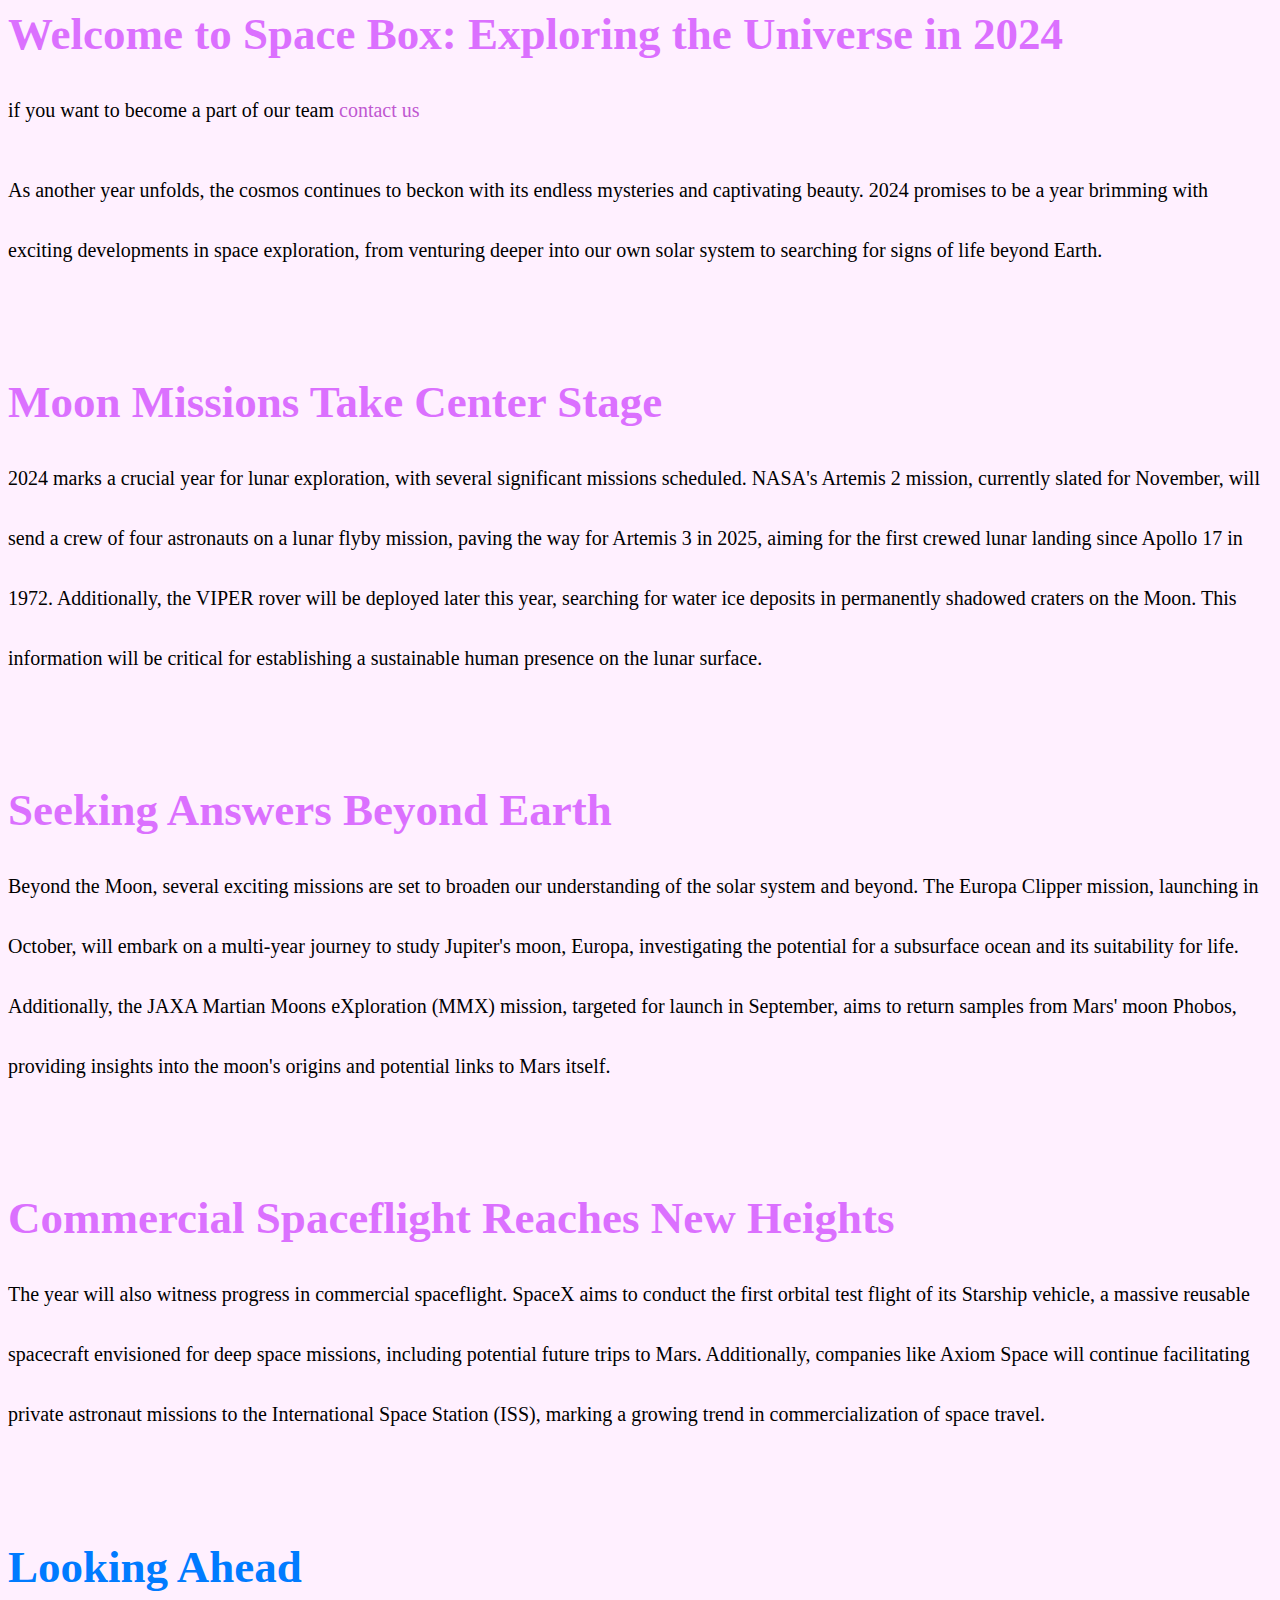
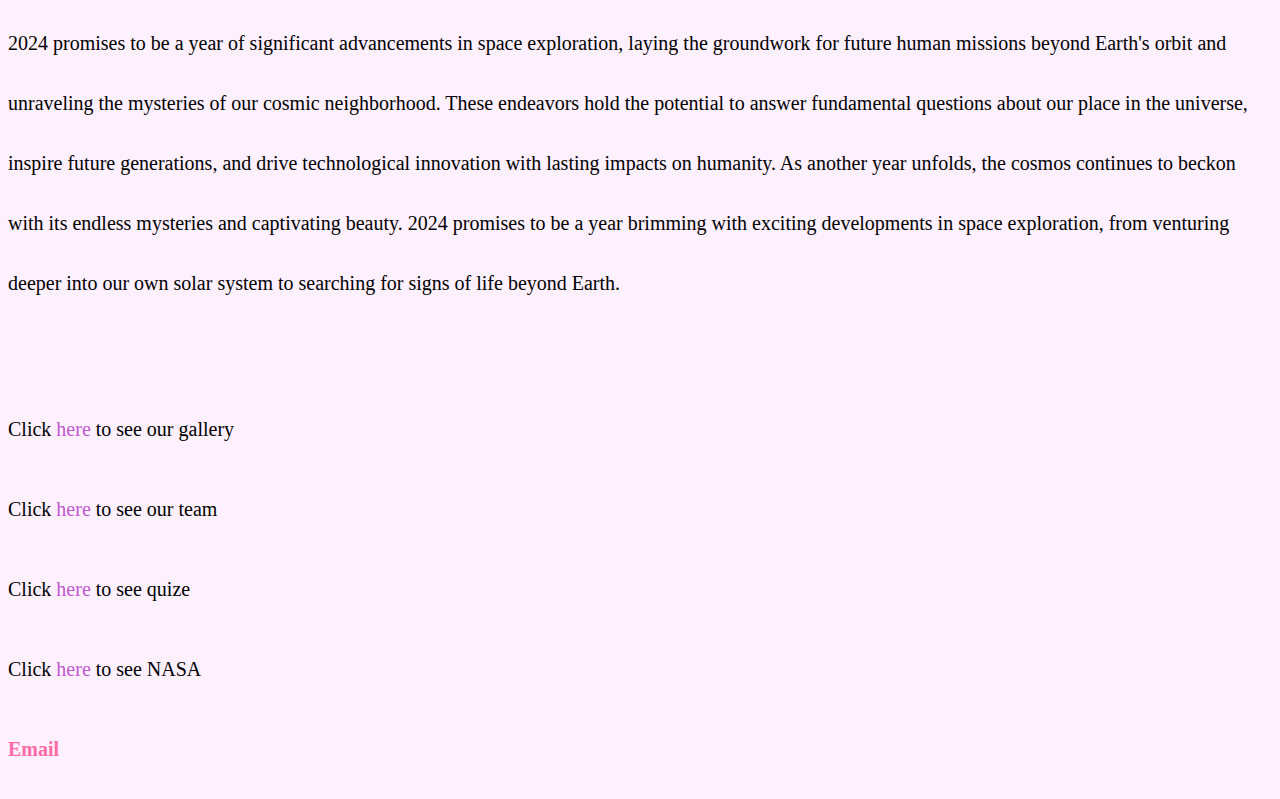
==== main page.html @ 2812a2e7 "lab 3" ====
<! DOCTYPE HTML>
<html>

<head>
  <meta charset="UTF-8">
  <meta name = "author" content = "Burunduk">
  <title>Space Box</title>
</head>

<style>
  @import url("styles.css");
</style>

<body>
  <div class="center-bold">
    <h1>Welcome to Space Box: Exploring the Universe in 2024</h1>
  </div>
  <p> if you want to become a part of our team <a href="#contacts">contact us</a></p>

  <p>
    As another year unfolds, the cosmos continues to beckon with its endless mysteries and captivating beauty. 
    2024 promises to be a year brimming with exciting developments in space exploration, 
    from venturing deeper into our own solar system to searching for signs of life beyond Earth.
  </p>
  <br><br>
  
  <h1>Moon Missions Take Center Stage</h1>
  <p>
    2024 marks a crucial year for lunar exploration, 
    with several significant missions scheduled. NASA's Artemis 2 mission, currently slated for November, 
    will send a crew of four astronauts on a lunar flyby mission, paving the way for Artemis 3 in 2025, 
    aiming for the first crewed lunar landing since Apollo 17 in 1972. Additionally, the VIPER rover will be deployed 
    later this year, searching for water ice deposits in permanently shadowed craters on the Moon. 
    This information will be critical for establishing a sustainable human presence on the lunar surface.
  </p>
  <br><br>

  <h1>Seeking Answers Beyond Earth</h1>
  <p>
    Beyond the Moon, several exciting missions are set to broaden our understanding 
    of the solar system and beyond. The Europa Clipper mission, launching in October, will embark on a multi-year 
    journey to study Jupiter's moon, Europa, investigating the potential for a subsurface ocean and its suitability for
     life. Additionally, the JAXA Martian Moons eXploration (MMX) mission, targeted for launch in September, 
    aims to return samples from Mars' moon Phobos, providing insights into the moon's origins and potential 
    links to Mars itself.
  </p>
  <br><br>


  <h1>Commercial Spaceflight Reaches New Heights</h1>
  <p>
    The year will also witness progress in commercial spaceflight. 
    SpaceX aims to conduct the first orbital test flight of its Starship vehicle, a massive reusable spacecraft 
    envisioned for deep space missions, including potential future trips to Mars. Additionally, companies like Axiom 
    Space will continue facilitating private astronaut missions to the International Space Station (ISS), marking a 
    growing trend in commercialization of space travel.
  </p>
  <br><br>

  <h1 class="important">Looking Ahead</h1>
  <p>
    2024 promises to be a year of significant advancements in space exploration, laying the groundwork 
    for future human missions beyond Earth's orbit and unraveling the mysteries of our cosmic neighborhood. These 
    endeavors hold the potential to answer fundamental questions about our place in the universe, inspire future 
    generations, and drive technological innovation with lasting impacts on humanity.

    As another year unfolds, the cosmos continues to beckon with its endless mysteries and captivating beauty. 
    2024 promises to be a year brimming with exciting developments in space exploration, 
    from venturing deeper into our own solar system to searching for signs of life beyond Earth.
  </p>
  <br><br>

  <p>Click <a href="./pic page.html">here</a> to see our gallery</p>
  <p>Click <a href="./tab page.html">here</a> to see our team</p>
  <p>Click <a href="./list page.html">here</a> to see quize</p>
  <p>Click <a href="https://www.nasa.gov">here</a> to see NASA</p>

  <p id="contacts"><a href="mailto:m.bluth@example.com">Email</a></p>
</body>

</html>
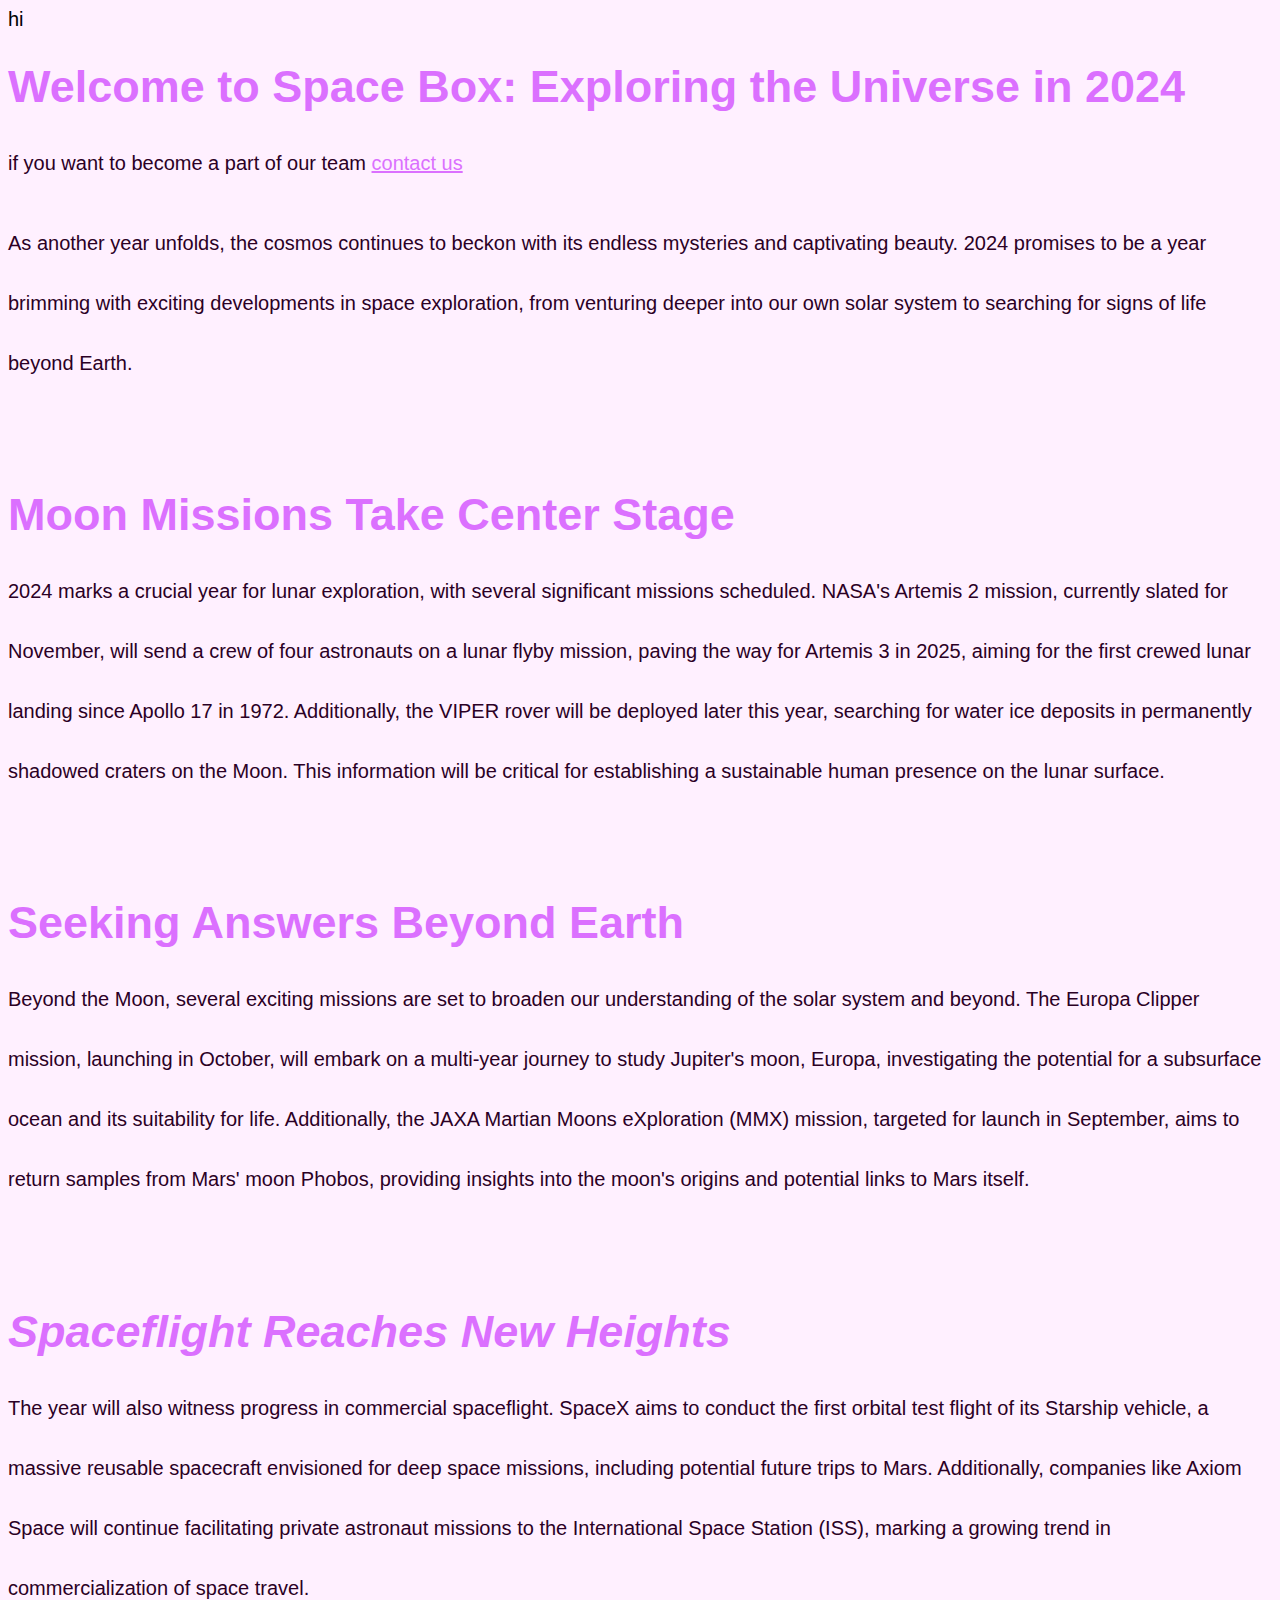
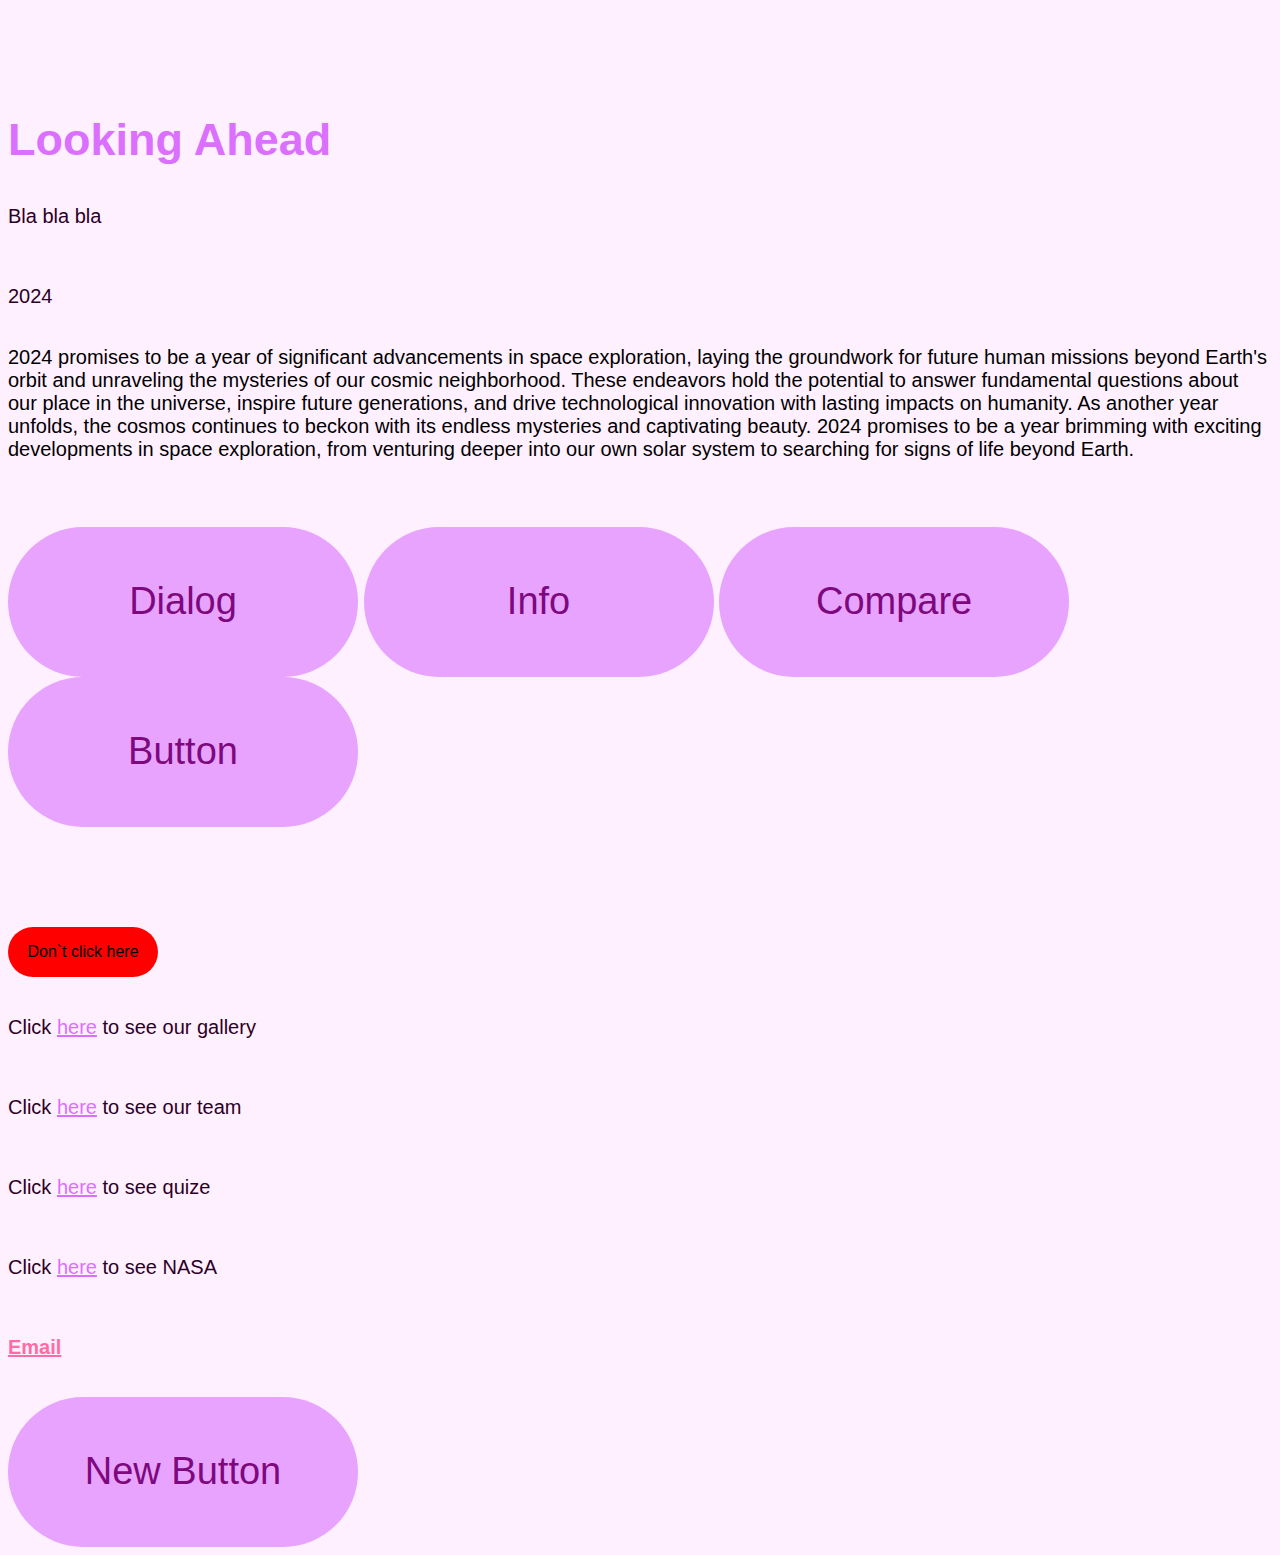
==== commit a99fe47b: "lab 6" ====
--- a/main page.html
+++ b/main page.html
@@ -5,13 +5,29 @@
   <meta charset="UTF-8">
   <meta name = "author" content = "Burunduk">
   <title>Space Box</title>
+  <link rel="stylesheet" type="text/css" href="./styles.css">
 </head>
 
-<style>
-  @import url("styles.css");
-</style>
+<body>
+  hi
+  <!-- hi! comment  -->
 
-<body>
+  <script>
+    //   alert("Hi! We are going to explore universe here!");
+
+    //   let name = prompt("So enter your nicname here:");
+    //   alert("Nice to see you " + name + "!");
+
+    //   let confirmResult = confirm("Are you ready?");
+
+    //   if (confirmResult) {
+    //     alert("nice!");
+    //   } else {
+    //     alert("(");
+    // }
+    
+  </script>
+
   <div class="center-bold">
     <h1>Welcome to Space Box: Exploring the Universe in 2024</h1>
   </div>
@@ -33,7 +49,7 @@
     later this year, searching for water ice deposits in permanently shadowed craters on the Moon. 
     This information will be critical for establishing a sustainable human presence on the lunar surface.
   </p>
-  <br><br>
+  <br><br>          
 
   <h1>Seeking Answers Beyond Earth</h1>
   <p>
@@ -47,7 +63,7 @@
   <br><br>
 
 
-  <h1>Commercial Spaceflight Reaches New Heights</h1>
+  <h1><i>Spaceflight Reaches New Heights</i></h1>
   <p>
     The year will also witness progress in commercial spaceflight. 
     SpaceX aims to conduct the first orbital test flight of its Starship vehicle, a massive reusable spacecraft 
@@ -57,25 +73,40 @@
   </p>
   <br><br>
 
-  <h1 class="important">Looking Ahead</h1>
+  <h1>Looking Ahead</h1>
+  <p id="bla">Bla bla bla</p>
   <p>
+    <p class="container">2024</p>
     2024 promises to be a year of significant advancements in space exploration, laying the groundwork 
     for future human missions beyond Earth's orbit and unraveling the mysteries of our cosmic neighborhood. These 
     endeavors hold the potential to answer fundamental questions about our place in the universe, inspire future 
     generations, and drive technological innovation with lasting impacts on humanity.
-
     As another year unfolds, the cosmos continues to beckon with its endless mysteries and captivating beauty. 
     2024 promises to be a year brimming with exciting developments in space exploration, 
     from venturing deeper into our own solar system to searching for signs of life beyond Earth.
   </p>
   <br><br>
 
-  <p>Click <a href="./pic page.html">here</a> to see our gallery</p>
-  <p>Click <a href="./tab page.html">here</a> to see our team</p>
-  <p>Click <a href="./list page.html">here</a> to see quize</p>
-  <p>Click <a href="https://www.nasa.gov">here</a> to see NASA</p>
+  <div>
+    <button onclick="dialog()">Dialog</button>
+    <button onclick="info('Ponomar', 'Daryna')">Info</button>
+    <button onclick="compare()">Compare</button>
+    <button id="existingButton" onclick="exiting_button()">Button</button>
+  </div>
+  
+  <button class = "red_button" onclick="change_page()">Don`t click here</button>
+
+  <div class="links">
+    <p>Click <a href="./pic page.html">here</a> to see our gallery</p>
+    <p>Click <a href="./tab page.html">here</a> to see our team</p>
+    <p>Click <a href="./list page.html">here</a> to see quize</p>
+    <p>Click <a href="https://www.nasa.gov">here</a> to see NASA</p>
+  </div>
 
   <p id="contacts"><a href="mailto:m.bluth@example.com">Email</a></p>
+
+  <script src="./script.js"></script>
+
 </body>
 
 </html>
--- a/styles.css
+++ b/styles.css
@@ -0,0 +1,133 @@
+body {
+    font-size: 20;
+    background-color: #fff0ff;
+    font-family:Verdana, Geneva, Tahoma, sans-serif; 
+  }
+  
+  h1 {
+    font-size: 45; 
+    margin-bottom: 5; 
+    color: #db70ff; 
+    
+  }
+   
+  a {
+    color: #db70ff;
+  }
+
+  a:hover {
+    color: #6e076e;
+  }
+
+  p {
+    line-height: 3; 
+    color: #2b0025;
+  }
+  
+  #contacts a {
+    color: #ff6ca5; 
+    font-weight: bold; 
+  }
+
+  #contacts a:hover {
+    color: #ff0062; 
+    font-weight: bold; 
+  }
+
+  .center{
+    text-align: center;
+  }
+
+  .pic{
+    width: 800;
+    height: 500; 
+  }
+
+  dt {
+    font-weight: bold; 
+  }
+  
+  table {
+    border-collapse: collapse;
+    margin: 1em auto; 
+  }
+  
+  th, td {
+    border: 1px solid #000000;
+    padding: 10px;
+  }
+
+  .astronaut-table {
+    margin: 0 auto; 
+  }
+  
+  .astronaut-table th {
+    background-color: #D235D2; 
+    text-align: center; 
+  }
+  
+  .astronaut-table td {
+    text-align: center; 
+  }
+
+  .mission-table {
+    width: 90%; 
+    margin: 0 auto; 
+  }
+  
+  .mission-table th {
+    background-color: #D235D2; 
+    text-align: center; 
+  }
+  
+  .mission-table td {
+    text-align: left; 
+  }
+
+  .mission-table td:nth-child(2) { 
+    text-align: center; 
+  }
+
+  .mission-table td:nth-child(3) { 
+    text-align: right; 
+  }
+
+  button {
+    width: 350px;
+    height: 150px;
+    font-size: 38px;
+    background-color: #e8a3ff;
+    color: #7e087e;
+    border: none; 
+    border-radius: 90px;
+
+    &:hover {
+      background-color: #990399;
+      color: #ecbcfc;
+    }
+  
+    &:active {
+      background-color: #7e087e;
+      color: #db70ff;
+    }
+  }
+
+  .red_button {
+    width: 150px;
+    height: 50px;
+    font-size: 16px;
+    background-color: #ff0000;
+    color: #000000;
+    border: none; 
+    border-radius: 90px;
+    margin: 100px 0 0 0;
+
+    &:hover, &:active {
+      background-color: #ff0000;
+      color: #000000;
+    }
+  }
+  
+
+
+  
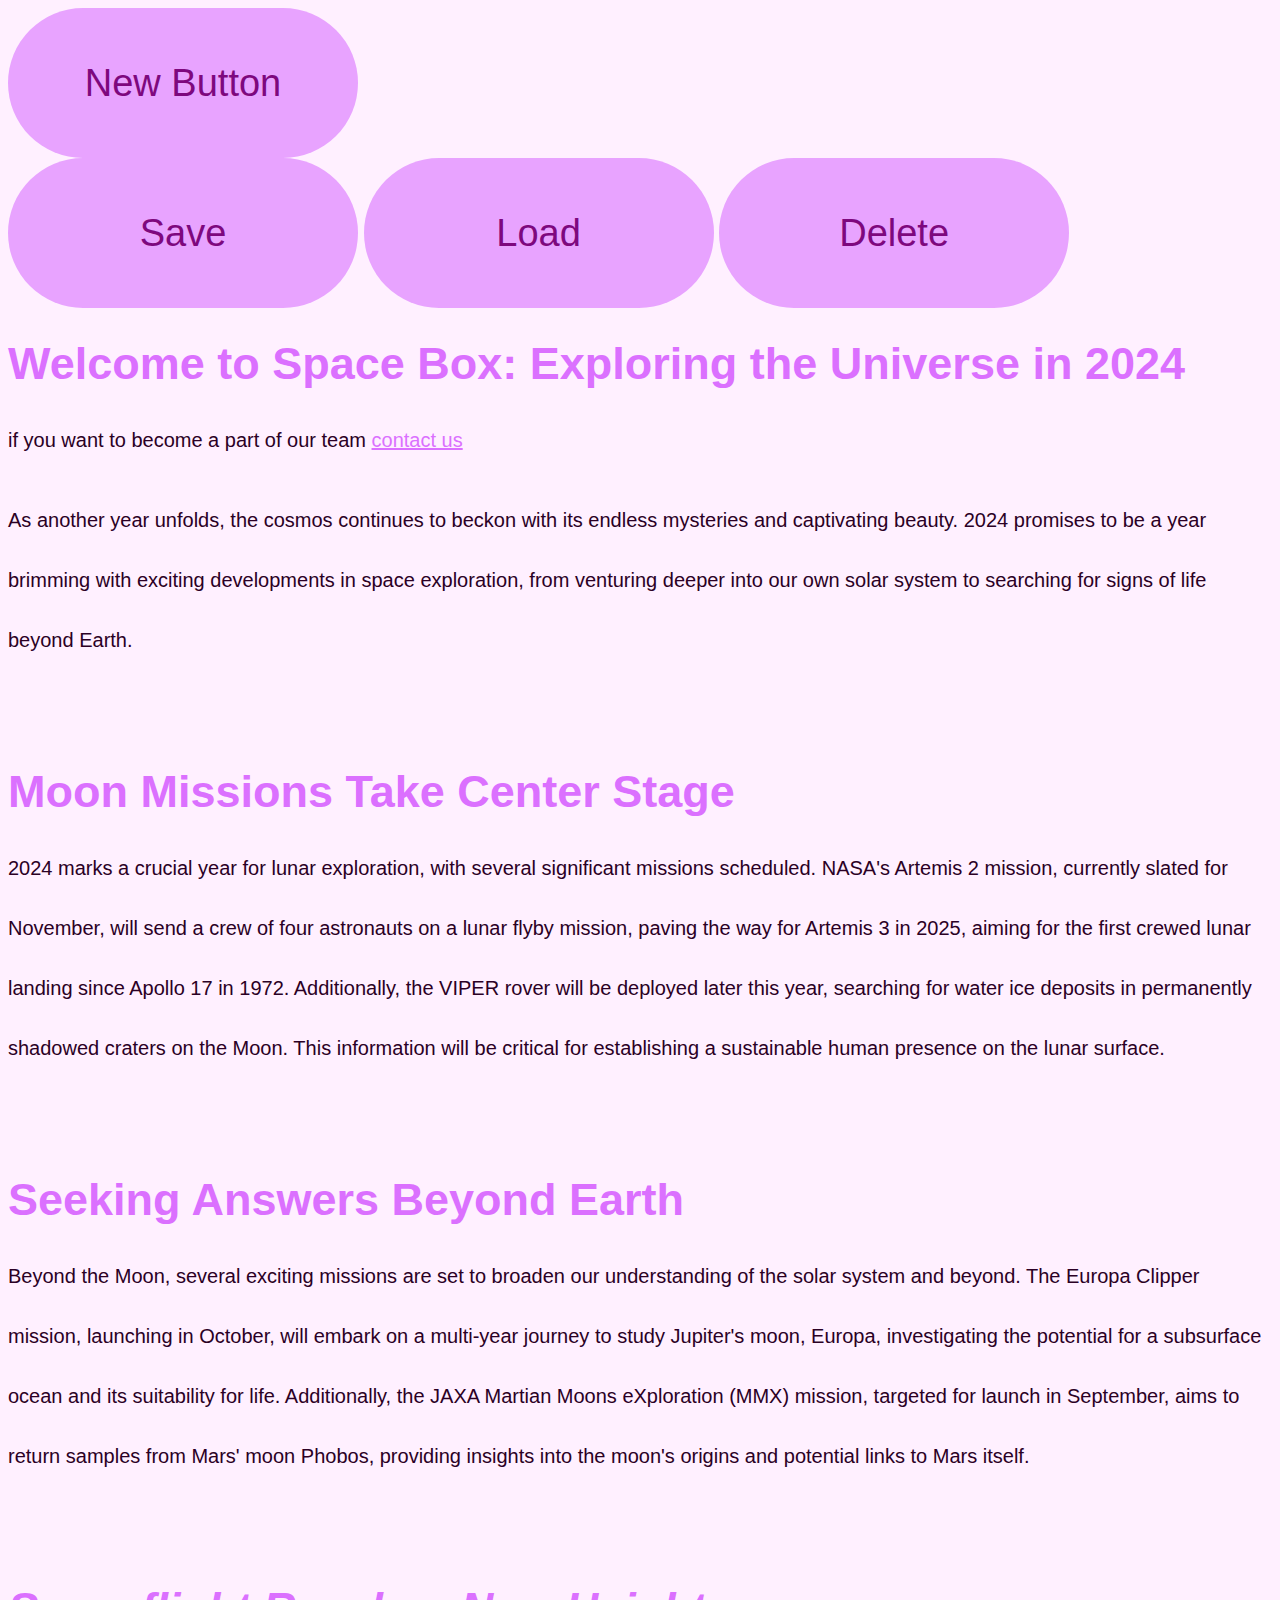
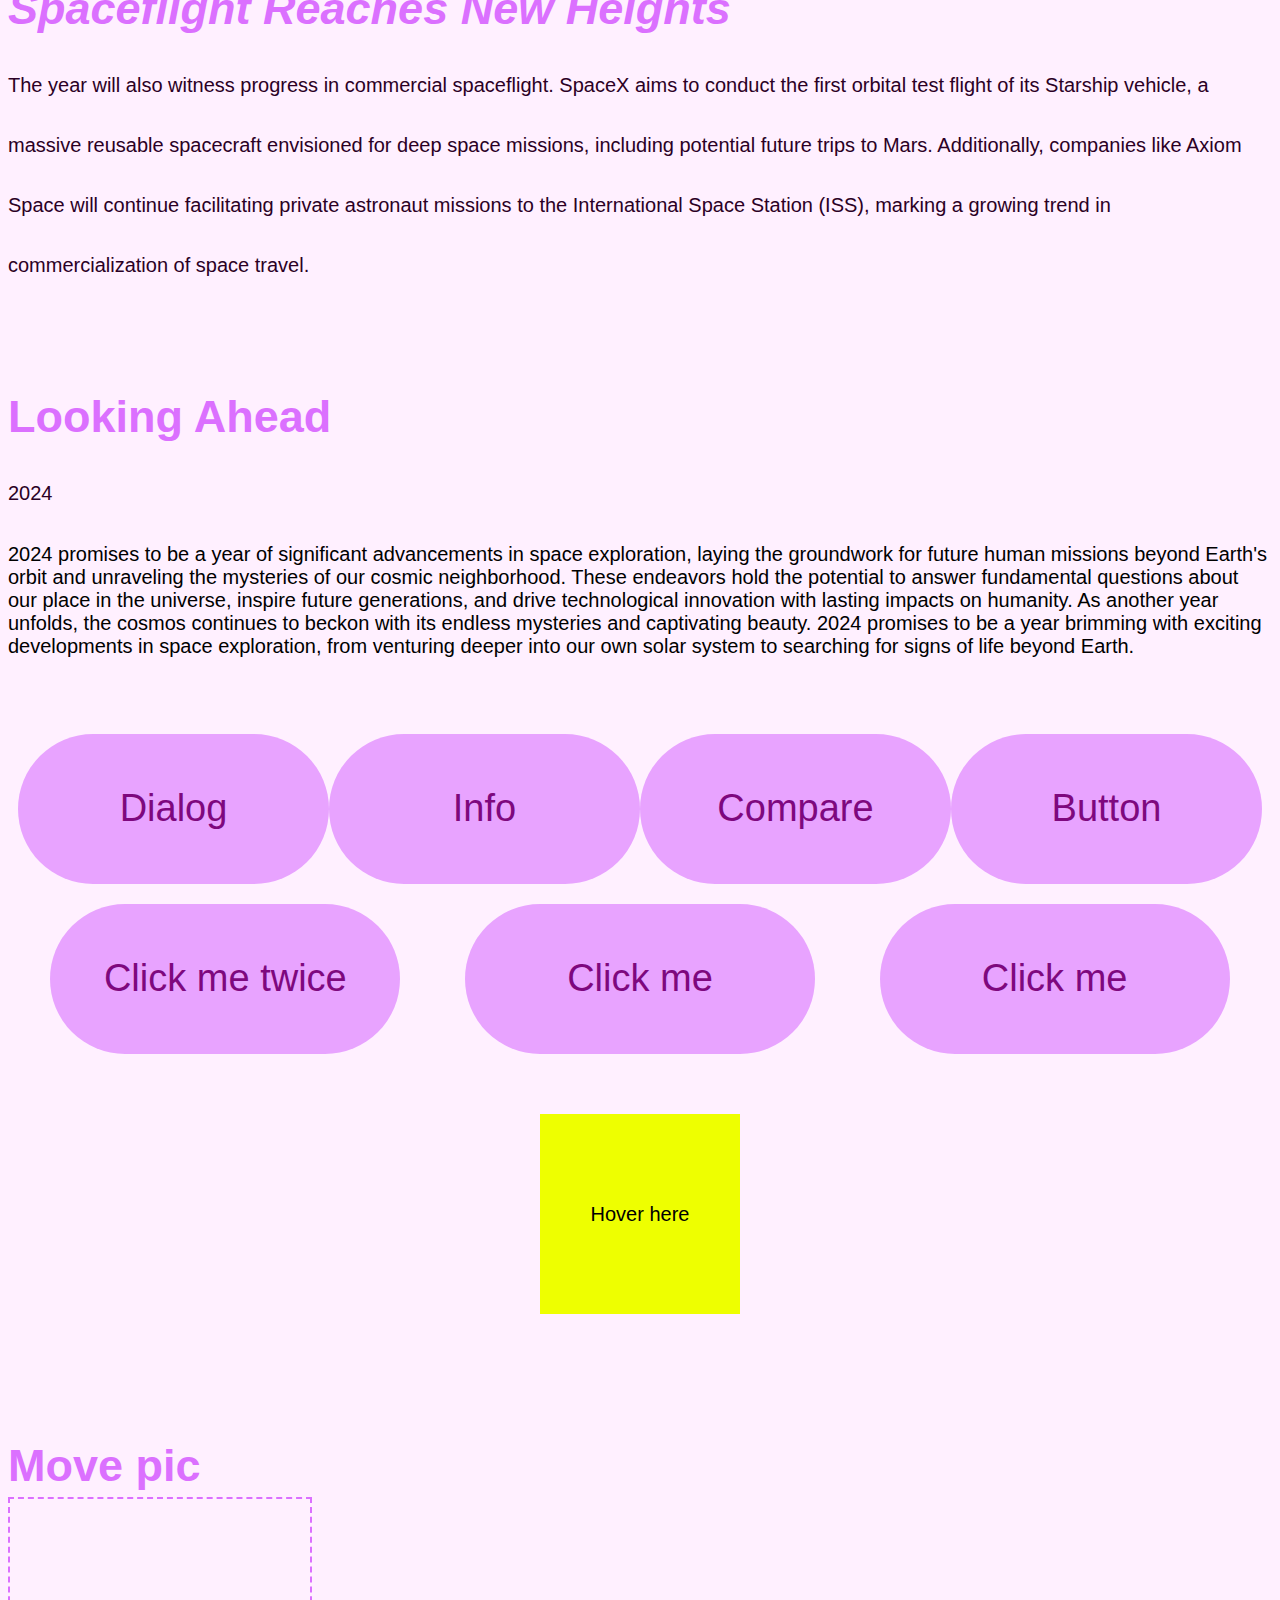
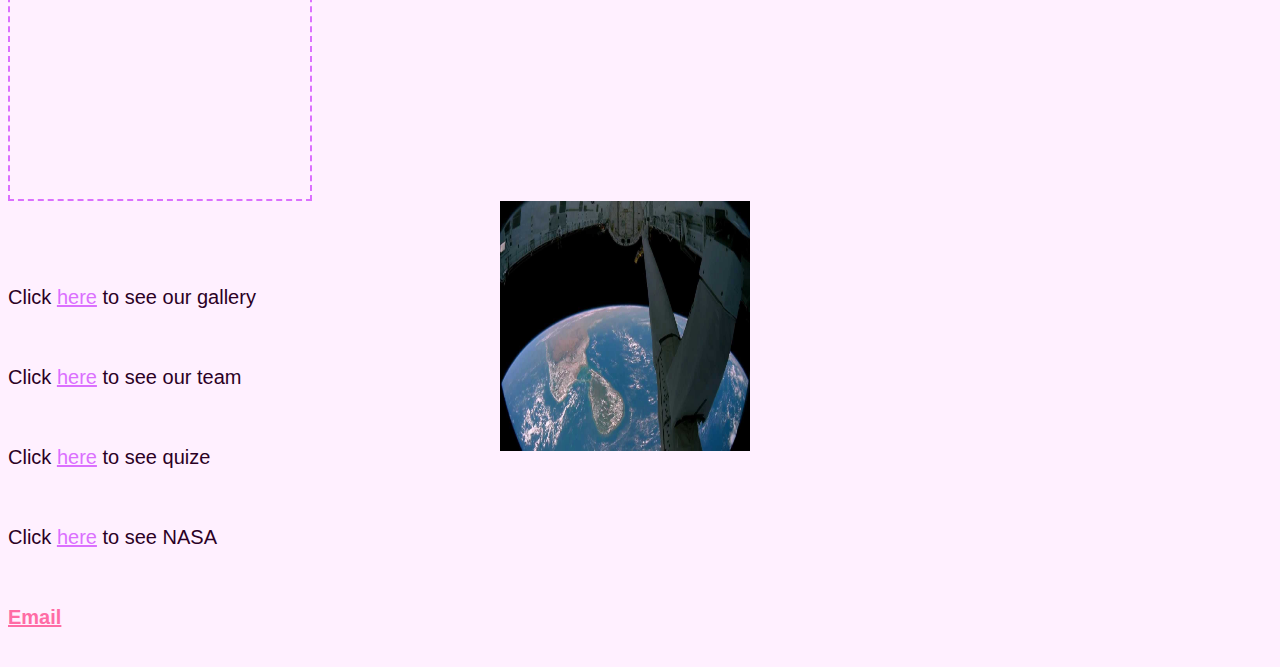
==== commit c580b2cb: "lab 8" ====
--- a/main page.html
+++ b/main page.html
@@ -9,25 +9,11 @@
 </head>
 
 <body>
-  hi
-  <!-- hi! comment  -->
-
-  <script>
-    //   alert("Hi! We are going to explore universe here!");
-
-    //   let name = prompt("So enter your nicname here:");
-    //   alert("Nice to see you " + name + "!");
-
-    //   let confirmResult = confirm("Are you ready?");
-
-    //   if (confirmResult) {
-    //     alert("nice!");
-    //   } else {
-    //     alert("(");
-    // }
-    
-  </script>
-
+  <div id="menu">
+    <button class="menu-button" data-action="save">Save</button>
+    <button class="menu-button" data-action="load">Load</button>
+    <button class="menu-button" data-action="delete">Delete</button>
+  </div>
   <div class="center-bold">
     <h1>Welcome to Space Box: Exploring the Universe in 2024</h1>
   </div>
@@ -74,7 +60,6 @@
   <br><br>
 
   <h1>Looking Ahead</h1>
-  <p id="bla">Bla bla bla</p>
   <p>
     <p class="container">2024</p>
     2024 promises to be a year of significant advancements in space exploration, laying the groundwork 
@@ -87,15 +72,31 @@
   </p>
   <br><br>
 
-  <div>
+  <div class="box">
     <button onclick="dialog()">Dialog</button>
     <button onclick="info('Ponomar', 'Daryna')">Info</button>
     <button onclick="compare()">Compare</button>
     <button id="existingButton" onclick="exiting_button()">Button</button>
+  </div >    
+
+  <div class="box">
+    <button id="button1">Click me twice</button>
+    <button id="button2">Click me</button>
+    <button id="button3">Click me</button>
   </div>
   
-  <button class = "red_button" onclick="change_page()">Don`t click here</button>
+  <div id="target">Hover here</div>
+  <p id="log"></p>
 
+  <br><br>
+  <div>
+    <h1>Move pic</h1>
+    <div id="dropZone"></div>
+    <img id="dragElement" src="./pic/3.jpg" draggable="true">
+  </div>
+  <br><br>
+  
+  
   <div class="links">
     <p>Click <a href="./pic page.html">here</a> to see our gallery</p>
     <p>Click <a href="./tab page.html">here</a> to see our team</p>
@@ -104,10 +105,84 @@
   </div>
 
   <p id="contacts"><a href="mailto:m.bluth@example.com">Email</a></p>
+  
+  <script src="./script.js"></script>
+  <script>
+    let menu = document.getElementById("menu");
 
-  <script src="./script.js"></script>
+    menu.addEventListener("click", function(event) {
+        if (event.target.classList.contains("menu-button")) {
+          let behavior = event.target.getAttribute("data-action");
+            
+          switch(behavior) {
+            case "save":
+                alert("Save action triggered!");
+                break;
+            case "load":
+                alert("Load action triggered!");
+                break;
+            case "delete":
+                alert("Delete action triggered!");
+                break;
+        }
+        }
+    });
 
+    let target_element = document.getElementById('target');
+
+    target_element.addEventListener('mouseover', function(event) {
+    event.target.style.backgroundColor = 'lightgreen';
+    });
+
+    target_element.addEventListener('mouseout', function(event) {
+    event.target.style.backgroundColor = 'lightblue';
+    });
+
+    let targetElement = document.getElementById('target');
+    let logElement = document.getElementById('log');
+
+    targetElement.addEventListener('mouseout', function(event) {
+        let related = event.relatedTarget ? event.relatedTarget.id : "unknown";
+        logElement.innerText = `\ncolour is changed ${logElement.innerText}`; 
+    });
+
+  let dragElement = document.getElementById("dragElement");
+  let dropZone = document.getElementById("dropZone");
+  let offsetX, offsetY;
+
+  dragElement.addEventListener("mousedown", dragStart);
+
+  function dragStart(e) {
+    document.addEventListener("mousemove", dragging);
+    document.addEventListener("mouseup", dragEnd);
+
+    offsetX = e.clientX - dragElement.offsetLeft;
+    offsetY = e.clientY - dragElement.offsetTop;
+  }
+
+  function dragging(e) {
+    dragElement.style.left = e.clientX - offsetX + "px";
+    dragElement.style.top = e.clientY - offsetY + "px";
+  }
+
+  function dragEnd() {
+    document.removeEventListener("mousemove", dragging);
+    document.removeEventListener("mouseup", dragEnd);
+
+    // Check if the element has been dropped into the drop zone
+    let dropRect = dropZone.getBoundingClientRect();
+    let dragRect = dragElement.getBoundingClientRect();
+
+    if (dragRect.left >= dropRect.left &&
+      dragRect.right <= dropRect.right &&
+      dragRect.top >= dropRect.top &&
+      dragRect.bottom <= dropRect.bottom) {
+      alert("Element has been dropped into the drop zone!");
+    }
+  }
+
+  </script>
 </body>
 
-</html>
 
+
--- a/styles.css
+++ b/styles.css
@@ -112,22 +112,68 @@
     }
   }
 
-  .red_button {
-    width: 150px;
-    height: 50px;
-    font-size: 16px;
-    background-color: #ff0000;
-    color: #000000;
-    border: none; 
-    border-radius: 90px;
-    margin: 100px 0 0 0;
-
-    &:hover, &:active {
-      background-color: #ff0000;
-      color: #000000;
-    }
+  .box {
+    display: flex; 
+    justify-content: space-around; 
+    padding: 10px;
   }
-  
 
 
-  
+  ol:hover {
+    background-color: #db70ff; 
+  }
+
+  ol:active {
+  background-color: #45005c; 
+  }
+
+  .menu {
+    display: flex;
+    margin: 20px auto;
+}
+
+.menu button {
+    margin: 0 10px;
+    padding: 10px 20px;
+    background-color: #db70ff; 
+    border: none;
+    cursor: pointer;
+}
+
+#target {
+  width: 200px;
+  height: 200px;
+  background-color: rgb(238, 255, 0);
+  margin: 50px auto;
+  text-align: center;
+  line-height: 200px;
+}
+
+#draggable {
+  width: 100px;
+  height: 100px;
+  background-color: rgb(77, 255, 118);
+  position: absolute;
+  cursor: move;
+}
+
+#div1 {
+  width: 150px;
+  height: 70px;
+  padding: 10px;
+  border: 1px solid #db70ff; 
+}
+
+#dragElement {
+  width: 250px;
+  height: 250px;
+  position: absolute;
+  cursor: move;
+  left: 500px;
+}
+
+#dropZone {
+  width: 300px;
+  height: 300px;
+  border: 2px dashed #db70ff; 
+}
